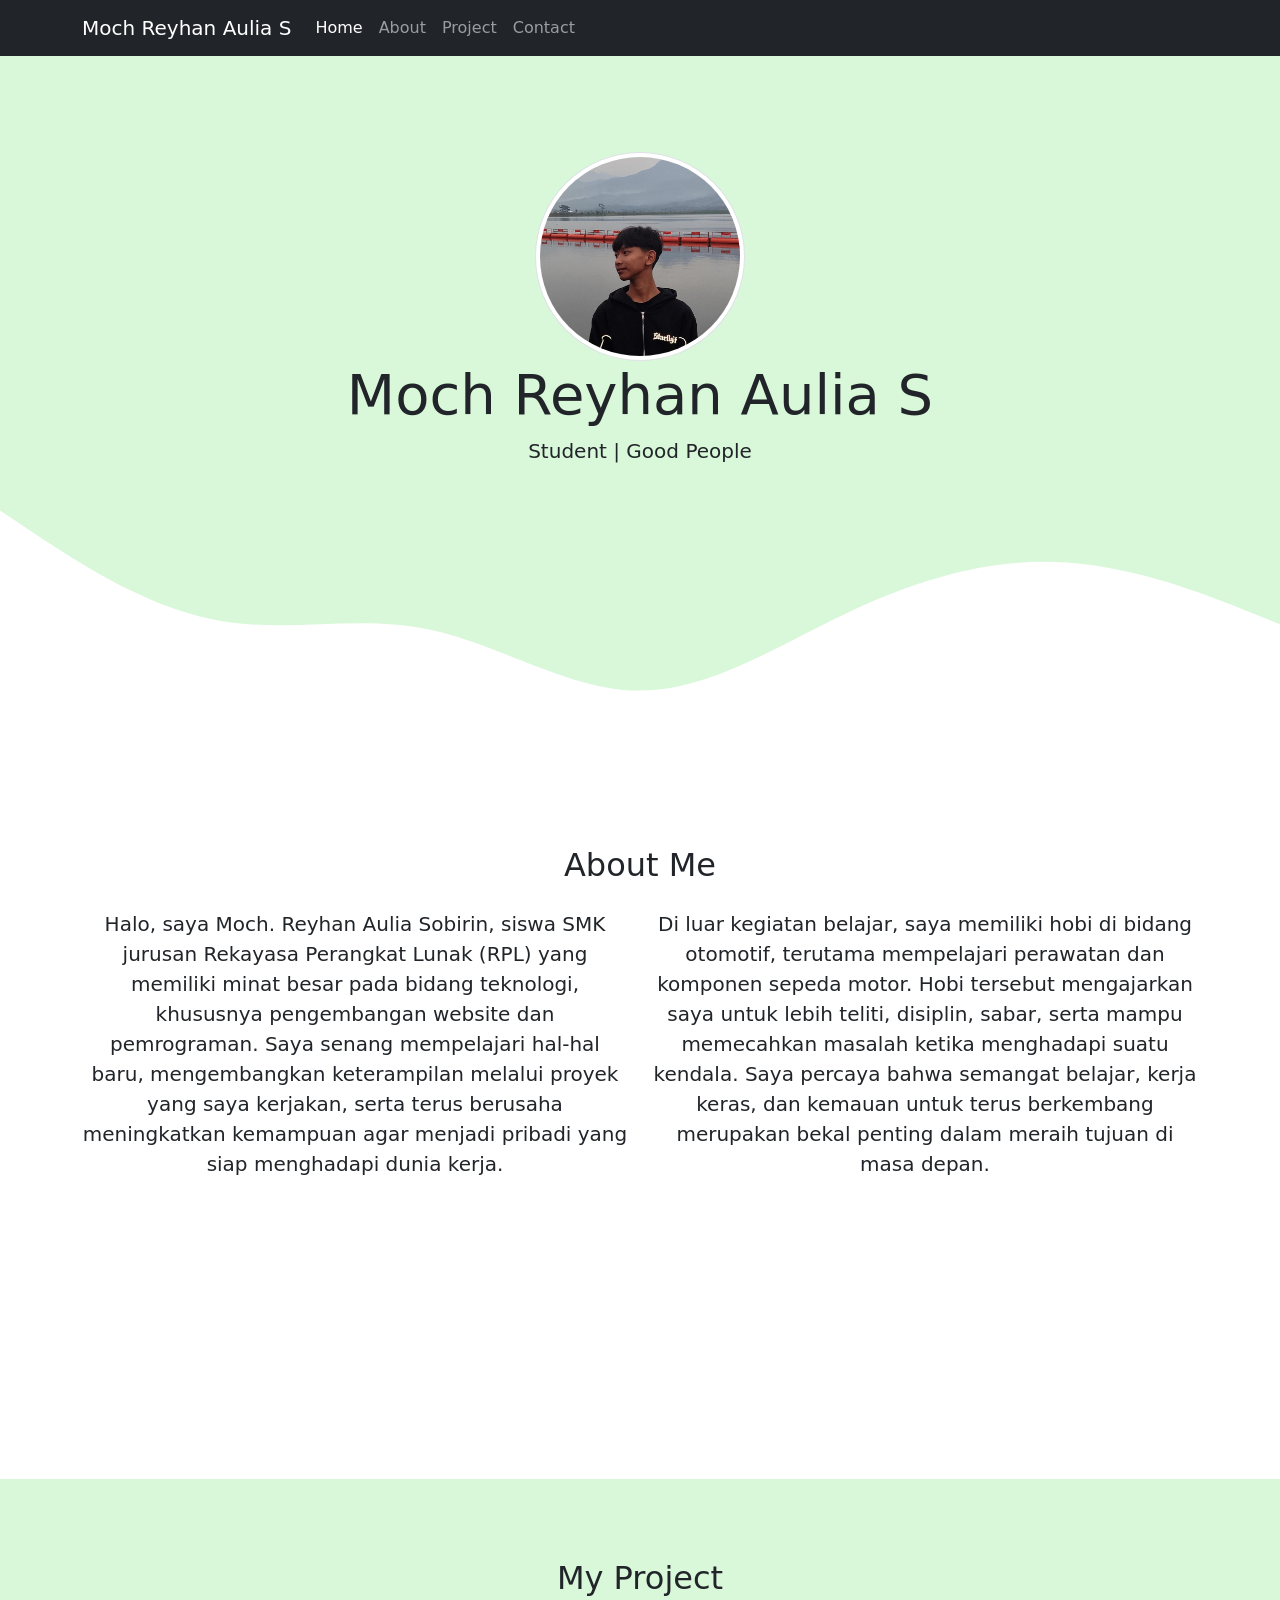
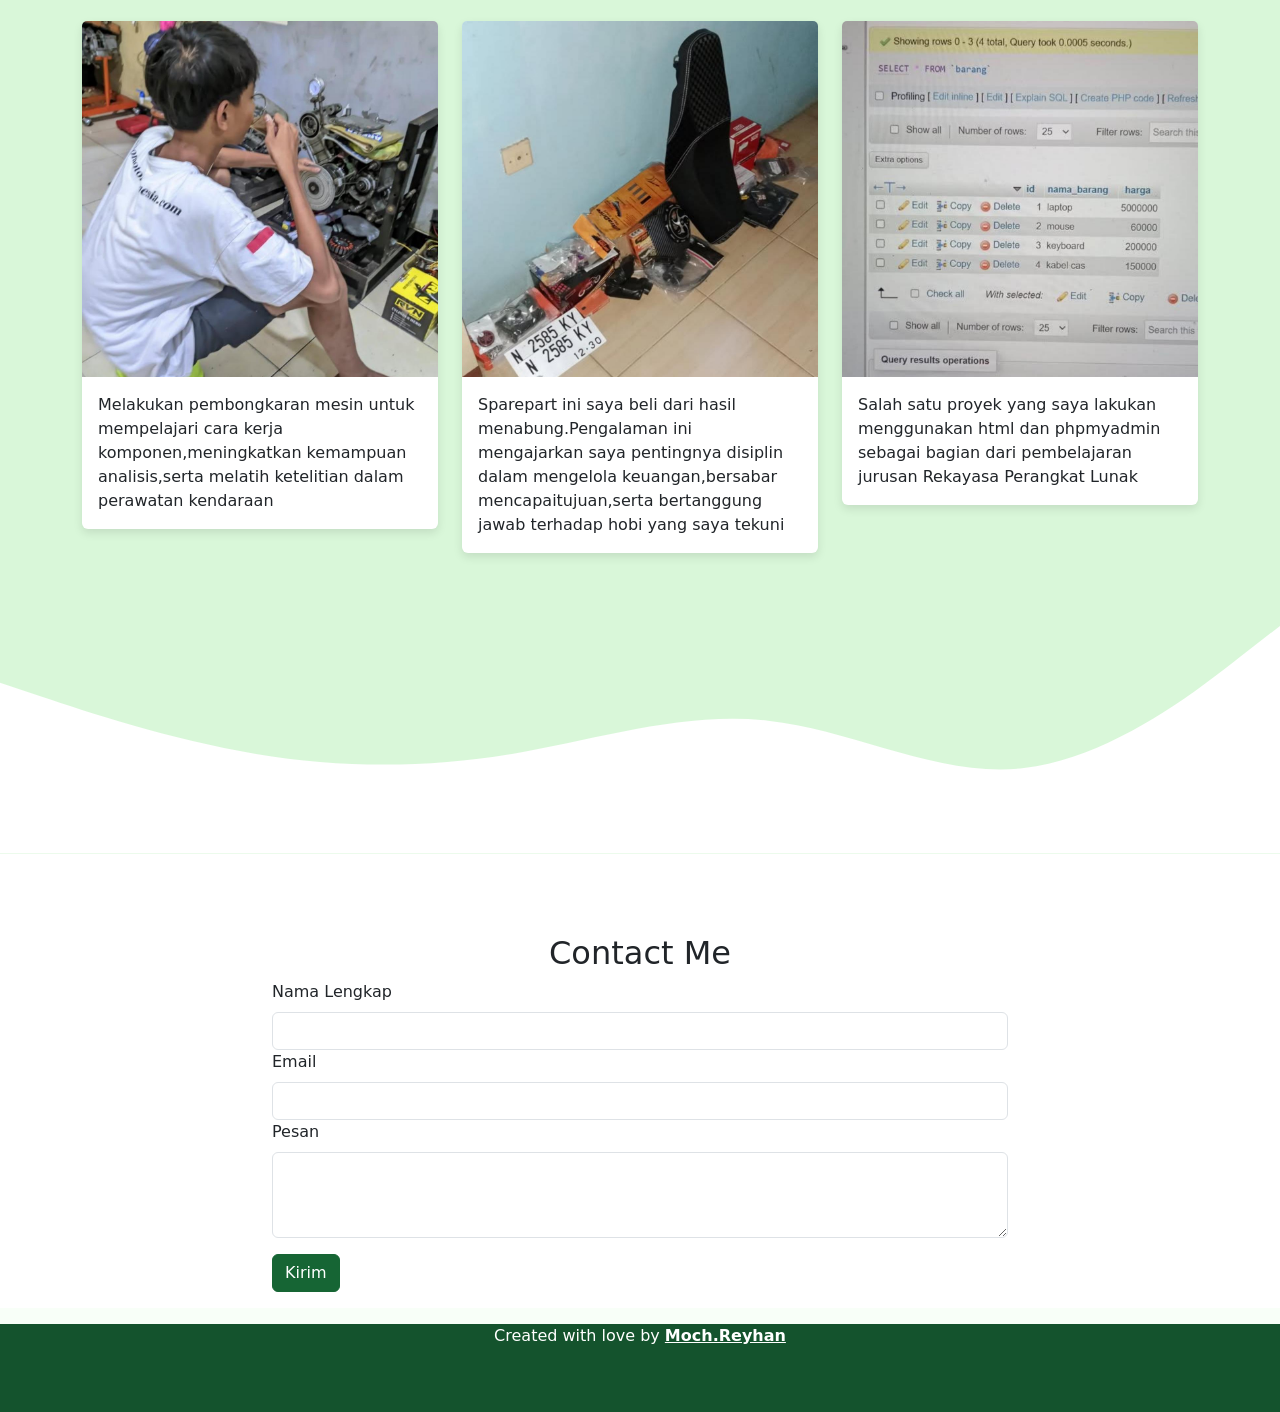
==== tugas.html @ 7f942aef "Renane portofolio.html to tugas.html" ====
<!doctype html>
<html lang="en">
  <head>
    <!-- Required meta tags -->
    <meta charset="utf-8" />
    <meta name="viewport" content="width=device-width, initial-scale=1" />

    <!-- Bootstrap CSS -->
    <link href="https://cdn.jsdelivr.net/npm/bootstrap@5.0.2/dist/css/bootstrap.min.css" rel="stylesheet" integrity="sha384-EVSTQN3/azprG1Anm3QDgpJLIm9Nao0Yz1ztcQTwFspd3yD65VohhpuuCOmLASjC" crossorigin="anonymous" />
    <!--My CSS-->
    <link rel="stylesheet" href="style.css" />

    <title>portofolio reyy</title>
  </head>
  <body id="home">
    <!-- navbar-->
    <nav class="navbar navbar-expand-lg navbar-dark bg-dark">
      <div class="container">
        <a class="navbar-brand" href="#">Moch Reyhan Aulia S</a>
        <button class="navbar-toggler" type="button" data-bs-toggle="collapse" data-bs-target="#navbarNav" aria-controls="navbarNav" aria-expanded="false" aria-label="Toggle navigation">
          <span class="navbar-toggler-icon"></span>
        </button>
        <div class="collapse navbar-collapse" id="navbarNav">
          <ul class="navbar-nav" ms-auto>
            <li class="nav-item">
              <a class="nav-link active" aria-current="page" href="#home">Home</a>
            </li>
            <li class="nav-item">
              <a class="nav-link" href="#about">About</a>
            </li>
            <li class="nav-item">
              <a class="nav-link" href="#project">Project</a>
            </li>

            <li class="nav-item">
              <a class="nav-link" href="#contact">Contact</a>
            </li>
          </ul>
        </div>
      </div>
    </nav>
    <!--Akhir Navbar-->

    <!--Jumbotron-->
    <section class="jumbotron text-center">
      <img src="foto porto/reyreyrey(1).jpg" alt="Moch Reyhan Aulia S" width="210" class="rounded-circle img-thumbnail" />
      <h1 class="display-4">Moch Reyhan Aulia S</h1>
      <p class="lead">Student | Good People</p>
      <svg xmlns="http://www.w3.org/2000/svg" viewBox="0 0 1440 320"><path fill="#ffffff" fill-opacity="1" d="M0,32L40,58.7C80,85,160,139,240,154.7C320,171,400,149,480,165.3C560,181,640,235,720,234.7C800,235,880,181,960,144C1040,107,1120,85,1200,90.7C1280,96,1360,128,1400,144L1440,160L1440,320L1400,320C1360,320,1280,320,1200,320C1120,320,1040,320,960,320C880,320,800,320,720,320C640,320,560,320,480,320C400,320,320,320,240,320C160,320,80,320,40,320L0,320Z"></path></svg>
    </section>
    <!--Akhir Jumbotron-->

    <!--About-->
    <section id="about">
      <div class="container">
        <div class="row text-center mb-3">
          <div class="col">
            <h2>About Me</h2>
          </div>
        </div>
        <div class="row justify-content-center fs-5 text-center">
          <div class="col-md-6">
            <p>Halo, saya Moch. Reyhan Aulia Sobirin, siswa SMK jurusan Rekayasa Perangkat Lunak (RPL) yang memiliki minat besar pada bidang teknologi, khususnya pengembangan website dan pemrograman. Saya senang mempelajari hal-hal baru, mengembangkan keterampilan melalui proyek yang saya kerjakan, serta terus berusaha meningkatkan kemampuan agar menjadi pribadi yang siap menghadapi dunia kerja.</p>
          </div>
          <div class="col-md-6">
            <p>Di luar kegiatan belajar, saya memiliki hobi di bidang otomotif, terutama mempelajari perawatan dan komponen sepeda motor. Hobi tersebut mengajarkan saya untuk lebih teliti, disiplin, sabar, serta mampu memecahkan masalah ketika menghadapi suatu kendala. Saya percaya bahwa semangat belajar, kerja keras, dan kemauan untuk terus berkembang merupakan bekal penting dalam meraih tujuan di masa depan.
</p>
          </div>
        </div>
      </div>
      <svg xmlns="http://www.w3.org/2000/svg" viewBox="0 0 1440 320">
        <path
          fill="#ffff"
          fill-opacity="1"
          d="M0,128L48,144C96,160,192,192,288,208C384,224,480,224,576,208C672,192,768,160,864,170.7C960,181,1056,235,1152,224C1248,213,1344,139,1392,101.3L1440,64L1440,320L1392,320C1344,320,1248,320,1152,320C1056,320,960,320,864,320C768,320,672,320,576,320C480,320,384,320,288,320C192,320,96,320,48,320L0,320Z"
        ></path>
      </svg>
      </section>
    <!--Akhir About-->

    <!--Project-->
    <section id="project">
      <div class="container">
        <div class="row text-center mb-3">
          <div class="col">
            <h2>My Project</h2>
          </div>
        </div>
        <div class="row justify-content-center">
          <div class="col-md-4 mb-3">
            <div class="card">
              <img src="foto project/1(1).jpg" class="card-img-top" alt="Project 1" />
              <div class="card-body">
                <p class="card-text">Melakukan pembongkaran mesin untuk mempelajari cara kerja komponen,meningkatkan kemampuan analisis,serta melatih ketelitian dalam perawatan kendaraan</p>
              </div>
            </div>
          </div>
          <div class="col-md-4 mb-3">
            <div class="card">
              <img src="foto project/2(1).jpg" class="card-img-top" alt="Project 2" />
              <div class="card-body">
                <p class="card-text">Sparepart ini saya beli dari hasil menabung.Pengalaman ini mengajarkan saya pentingnya disiplin dalam mengelola keuangan,bersabar mencapaitujuan,serta bertanggung  jawab terhadap hobi yang saya tekuni</p>
              </div>
            </div>
          </div>
          <div class="col-md-4 mb-3">
            <div class="card">
              <img src="foto project/4(1).jpg" class="card-img-top" alt="Project 3" />
              <div class="card-body">
                <p class="card-text">Salah satu proyek yang saya lakukan menggunakan html dan phpmyadmin sebagai bagian dari pembelajaran jurusan Rekayasa Perangkat Lunak</p>
              </div>
            </div>
          </div>

            </div>
          </div>
        </div>
      </div>
      <svg xmlns="http://www.w3.org/2000/svg" viewBox="0 0 1440 320">
        <path
          fill="#ffff"
          fill-opacity="1"
          d="M0,128L48,144C96,160,192,192,288,208C384,224,480,224,576,208C672,192,768,160,864,170.7C960,181,1056,235,1152,224C1248,213,1344,139,1392,101.3L1440,64L1440,320L1392,320C1344,320,1248,320,1152,320C1056,320,960,320,864,320C768,320,672,320,576,320C480,320,384,320,288,320C192,320,96,320,48,320L0,320Z"
        ></path>
      </svg>
    </section>
    <!--Akhir Projek-->

    <!--Contact-->
    <section id="contact">
      <div class="container">
        <div class="row text-center">
          <div class="col">
            <h2>Contact Me</h2>
          </div>
        </div>
        <div class="row justify-content-center mb-3">
          <div class="col-md-8">
            <form>
              <div class="mb-3">
                <label for="name" class="form-label">Nama Lengkap</label>
                <input type="text" class="form-control" id="" aria-describedby="name" />
                
              <div class="mb-3">
                <label for="email" class="form-label">Email</label>
                <input type="email" class="form-control" id="email" aria-describedby="email" />
                <div class="mb-3">
  <label for="pesan" class="form-label">Pesan</label>
  <textarea class="form-control" id="pesan" rows="3"></textarea>
</div>
                </div>
              <button type="submit" class="btn btn-success">Kirim</button>
            </form>
          </div>
        </div>
      </div>
    </section>
    <!--Akhiri Contact-->

    <!--Footer-->
    <footer class="bg-dark-green text-white text-center pb-5">
      <p>Created with love by <a href="https://www.instagram.com/rehannnn__21/Reyhan" class="fw-bold text-white">Moch.Reyhan</a></p>
    </footer>

    <!--Akhir-->

    <script src="https://cdn.jsdelivr.net/npm/bootstrap@5.0.2/dist/js/bootstrap.bundle.min.js" integrity="sha384-MrcW6ZMFYlzcLA8Nl+NtUVF0sA7MsXsP1UyJoMp4YLEuNSfAP+JcXn/tWtIaxVXM" crossorigin="anonymous"></script>
  </body>
</html>
---- style.css ----
section {
  padding-top: 5rem;
}

/* Tema Hijau */

body {
  background-color: #f8fff8;
}

/* Jumbotron */
.jumbotron {
  padding-top: 6rem;
  background-color: #d9f7d9;
}

/* Section Project */
#project {
  background-color: #d9f7d9;
}

/* About */
#about {
  background-color: white;
}

/* Contact */
#contact {
  background-color: #ffffff;
}

/* Card */
.card {
  border: none;
  box-shadow: 0 4px 10px rgba(0, 0, 0, 0.1);
  transition: 0.3s;
}

.card:hover {
  transform: translateY(-5px);
}

/* Tombol */
.btn-success {
  background-color: #166534;
  border-color: #166534;
}

.btn-success:hover {
  background-color: #14532d;
  border-color: #14532d;
}

/* Footer */
footer {
  background-color: #14532d;
}

/* Smooth Scroll */
html {
  scroll-behavior: smooth;
}
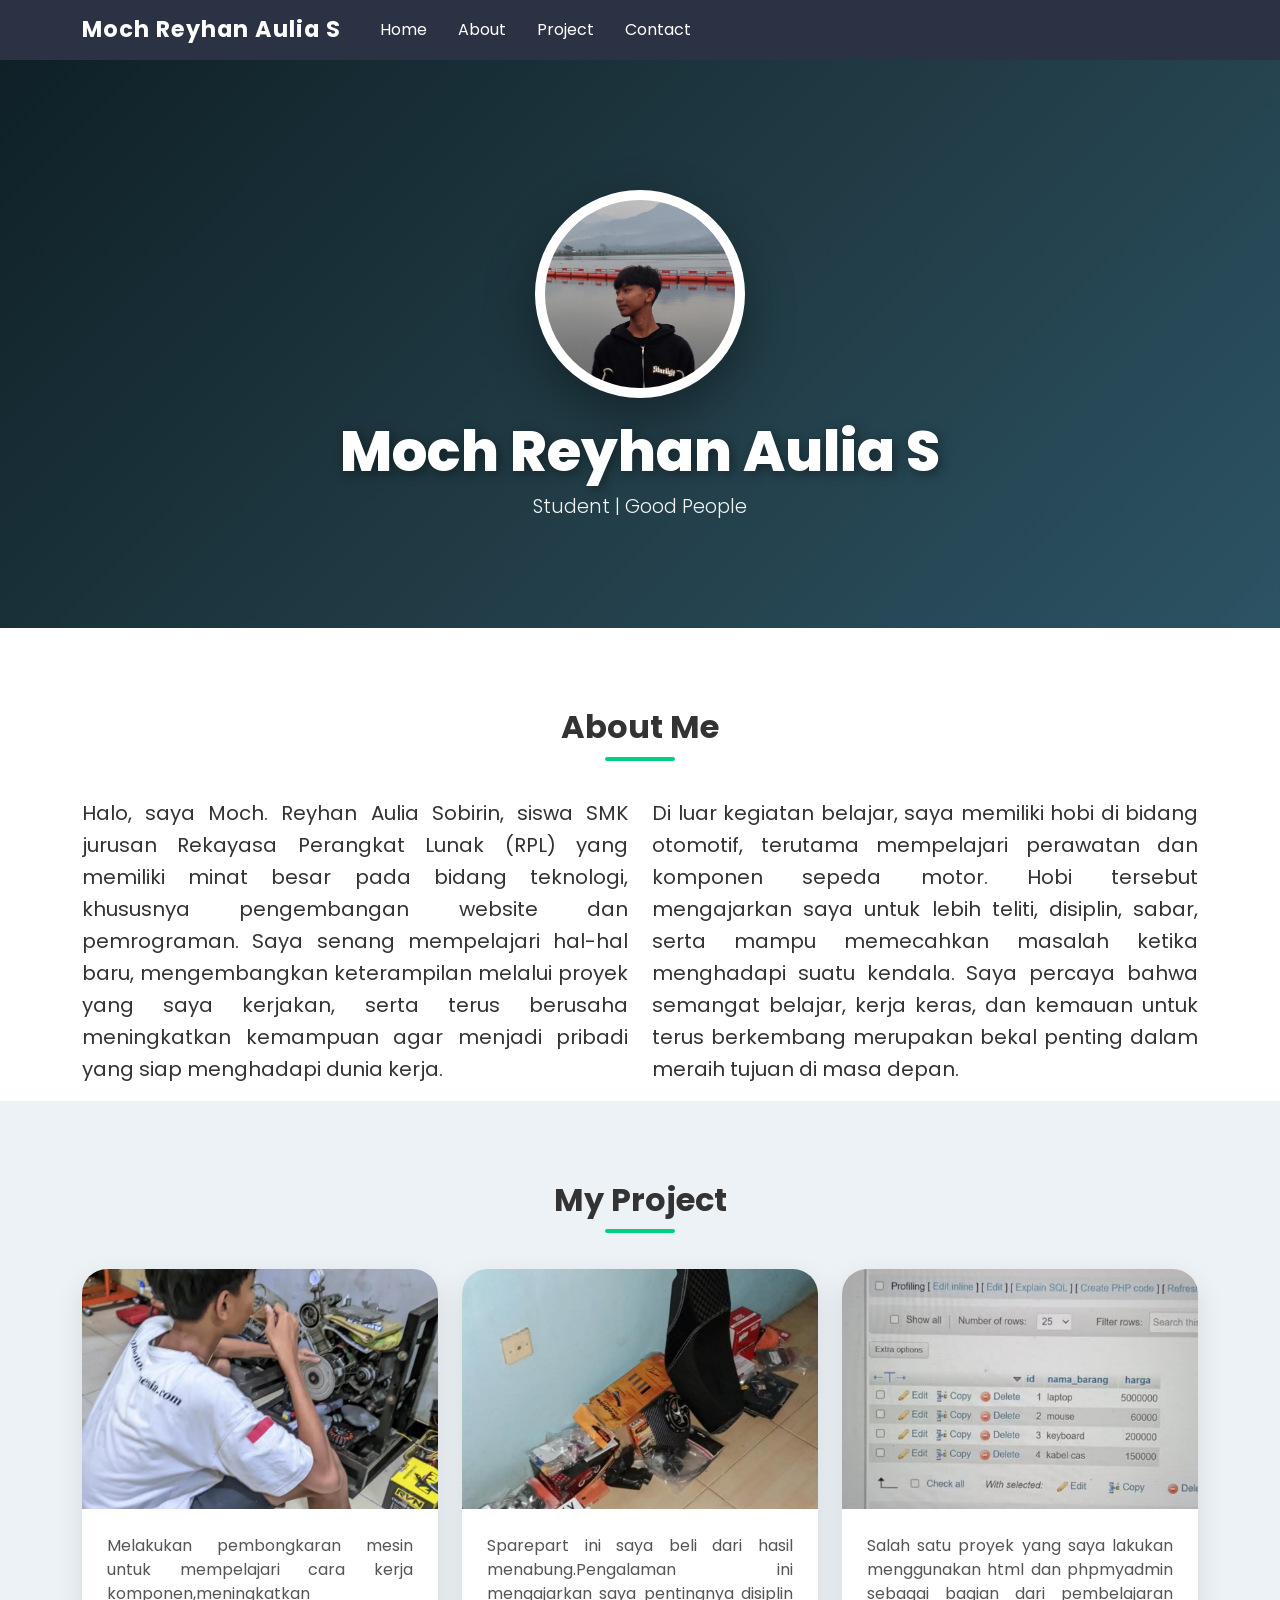
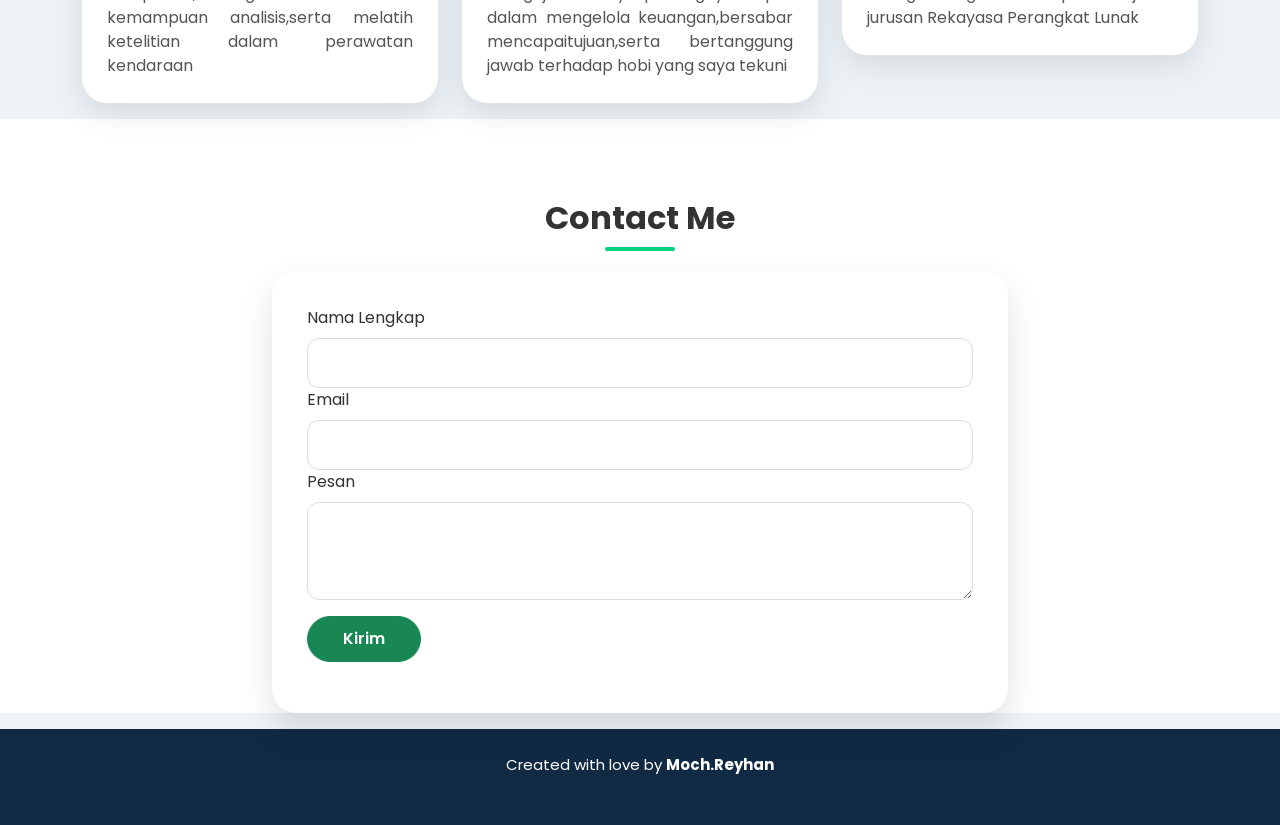
==== commit a94b9152: "initial commit" ====
--- a/tugas.html
+++ b/tugas.html
@@ -46,7 +46,7 @@
       <img src="foto porto/reyreyrey(1).jpg" alt="Moch Reyhan Aulia S" width="210" class="rounded-circle img-thumbnail" />
       <h1 class="display-4">Moch Reyhan Aulia S</h1>
       <p class="lead">Student | Good People</p>
-      <svg xmlns="http://www.w3.org/2000/svg" viewBox="0 0 1440 320"><path fill="#ffffff" fill-opacity="1" d="M0,32L40,58.7C80,85,160,139,240,154.7C320,171,400,149,480,165.3C560,181,640,235,720,234.7C800,235,880,181,960,144C1040,107,1120,85,1200,90.7C1280,96,1360,128,1400,144L1440,160L1440,320L1400,320C1360,320,1280,320,1200,320C1120,320,1040,320,960,320C880,320,800,320,720,320C640,320,560,320,480,320C400,320,320,320,240,320C160,320,80,320,40,320L0,320Z"></path></svg>
+      
     </section>
     <!--Akhir Jumbotron-->
 
@@ -68,13 +68,7 @@
           </div>
         </div>
       </div>
-      <svg xmlns="http://www.w3.org/2000/svg" viewBox="0 0 1440 320">
-        <path
-          fill="#ffff"
-          fill-opacity="1"
-          d="M0,128L48,144C96,160,192,192,288,208C384,224,480,224,576,208C672,192,768,160,864,170.7C960,181,1056,235,1152,224C1248,213,1344,139,1392,101.3L1440,64L1440,320L1392,320C1344,320,1248,320,1152,320C1056,320,960,320,864,320C768,320,672,320,576,320C480,320,384,320,288,320C192,320,96,320,48,320L0,320Z"
-        ></path>
-      </svg>
+
       </section>
     <!--Akhir About-->
 
@@ -116,13 +110,7 @@
           </div>
         </div>
       </div>
-      <svg xmlns="http://www.w3.org/2000/svg" viewBox="0 0 1440 320">
-        <path
-          fill="#ffff"
-          fill-opacity="1"
-          d="M0,128L48,144C96,160,192,192,288,208C384,224,480,224,576,208C672,192,768,160,864,170.7C960,181,1056,235,1152,224C1248,213,1344,139,1392,101.3L1440,64L1440,320L1392,320C1344,320,1248,320,1152,320C1056,320,960,320,864,320C768,320,672,320,576,320C480,320,384,320,288,320C192,320,96,320,48,320L0,320Z"
-        ></path>
-      </svg>
+      
     </section>
     <!--Akhir Projek-->
 
--- a/style.css
+++ b/style.css
@@ -1,62 +1,336 @@
+/* =========================
+   GOOGLE FONT
+========================= */
+@import url("https://fonts.googleapis.com/css2?family=Poppins:wght@300;400;500;600;700;800&display=swap");
+
+* {
+  margin: 0;
+  padding: 0;
+  box-sizing: border-box;
+}
+
+html {
+  scroll-behavior: smooth;
+}
+
+body {
+  font-family: "Poppins", sans-serif;
+  background: #eef3f8;
+  color: #333;
+}
+
+/* =========================
+   NAVBAR
+========================= */
+
+.navbar {
+  background: rgba(15, 23, 42, 0.88) !important;
+  backdrop-filter: blur(12px);
+  transition: 0.4s;
+}
+
+.navbar-brand {
+  font-size: 1.4rem;
+  font-weight: 700;
+  letter-spacing: 1px;
+}
+
+.nav-link {
+  color: white !important;
+  margin-left: 15px;
+  position: relative;
+  transition: 0.3s;
+}
+
+.nav-link::after {
+  content: "";
+  width: 0%;
+  height: 2px;
+  background: #00d084;
+  position: absolute;
+  left: 0;
+  bottom: -5px;
+  transition: 0.3s;
+}
+
+.nav-link:hover::after {
+  width: 100%;
+}
+
+.nav-link:hover {
+  color: #00d084 !important;
+}
+
+/* =========================
+   JUMBOTRON
+========================= */
+
+.jumbotron {
+  padding-top: 130px;
+  padding-bottom: 90px;
+
+  background: linear-gradient(135deg, #0f2027, #203a43, #2c5364);
+
+  color: white;
+}
+
+.jumbotron img {
+  border: 6px solid white;
+  box-shadow: 0 20px 50px rgba(0, 0, 0, 0.35);
+
+  transition: 0.4s;
+}
+
+.jumbotron img:hover {
+  transform: scale(1.08) rotate(2deg);
+}
+
+.display-4 {
+  font-weight: 800;
+
+  margin-top: 20px;
+
+  text-shadow: 3px 3px 12px rgba(0, 0, 0, 0.4);
+}
+
+.lead {
+  font-size: 1.2rem;
+
+  opacity: 0.95;
+}
+
+/* =========================
+SECTION
+========================= */
+
 section {
-  padding-top: 5rem;
-}
-
-/* Tema Hijau */
-
-body {
-  background-color: #f8fff8;
-}
-
-/* Jumbotron */
-.jumbotron {
-  padding-top: 6rem;
-  background-color: #d9f7d9;
-}
-
-/* Section Project */
+  padding-top: 80px;
+}
+
+h2 {
+  font-weight: 700;
+
+  margin-bottom: 20px;
+
+  position: relative;
+}
+
+h2::after {
+  content: "";
+
+  display: block;
+
+  width: 70px;
+
+  height: 4px;
+
+  background: #00d084;
+
+  margin: 10px auto;
+
+  border-radius: 30px;
+}
+
+/* =========================
+ABOUT
+========================= */
+
+#about {
+  background: white;
+}
+
+#about p {
+  line-height: 32px;
+
+  text-align: justify;
+}
+
+/* =========================
+PROJECT
+========================= */
+
 #project {
-  background-color: #d9f7d9;
-}
-
-/* About */
-#about {
-  background-color: white;
-}
-
-/* Contact */
-#contact {
-  background-color: #ffffff;
-}
-
-/* Card */
+  background: #edf2f7;
+}
+
 .card {
   border: none;
-  box-shadow: 0 4px 10px rgba(0, 0, 0, 0.1);
+
+  border-radius: 25px;
+
+  overflow: hidden;
+
+  transition: 0.4s;
+
+  box-shadow: 0 10px 30px rgba(0, 0, 0, 0.1);
+}
+
+.card:hover {
+  transform: translateY(-12px);
+
+  box-shadow: 0 25px 45px rgba(0, 0, 0, 0.25);
+}
+
+.card img {
+  height: 240px;
+
+  object-fit: cover;
+
+  transition: 0.5s;
+}
+
+.card:hover img {
+  transform: scale(1.08);
+}
+
+.card-body {
+  padding: 25px;
+}
+
+.card-text {
+  text-align: justify;
+
+  color: #555;
+}
+
+/* =========================
+CONTACT
+========================= */
+
+#contact {
+  background: white;
+}
+
+form {
+  background: white;
+
+  padding: 35px;
+
+  border-radius: 25px;
+
+  box-shadow: 0 15px 35px rgba(0, 0, 0, 0.12);
+}
+
+.form-control {
+  border-radius: 12px;
+
+  padding: 12px;
+
+  border: 1px solid #ddd;
+}
+
+.form-control:focus {
+  border-color: #00d084;
+
+  box-shadow: 0 0 15px rgba(0, 208, 132, 0.25);
+}
+
+/* =========================
+BUTTON
+========================= */
+
+.btn-success {
+  border-radius: 40px;
+
+  padding: 10px 35px;
+
+  font-weight: 600;
+
   transition: 0.3s;
 }
 
-.card:hover {
-  transform: translateY(-5px);
-}
-
-/* Tombol */
-.btn-success {
-  background-color: #166534;
-  border-color: #166534;
-}
-
 .btn-success:hover {
-  background-color: #14532d;
-  border-color: #14532d;
-}
-
-/* Footer */
+  transform: translateY(-3px);
+
+  box-shadow: 0 10px 25px rgba(25, 135, 84, 0.4);
+}
+
+/* =========================
+FOOTER
+========================= */
+
+.bg-dark-green {
+  background: #102a43;
+}
+
 footer {
-  background-color: #14532d;
-}
-
-/* Smooth Scroll */
-html {
-  scroll-behavior: smooth;
-}
+  padding-top: 25px;
+}
+
+footer p {
+  margin: 0;
+
+  font-size: 15px;
+}
+
+footer a {
+  text-decoration: none;
+}
+
+footer a:hover {
+  color: #00d084 !important;
+}
+
+/* =========================
+SCROLLBAR
+========================= */
+
+::-webkit-scrollbar {
+  width: 10px;
+}
+
+::-webkit-scrollbar-track {
+  background: #ddd;
+}
+
+::-webkit-scrollbar-thumb {
+  background: #00d084;
+
+  border-radius: 20px;
+}
+
+::-webkit-scrollbar-thumb:hover {
+  background: #0ca678;
+}
+
+/* =========================
+ANIMATION
+========================= */
+
+.card,
+form,
+img {
+  animation: fadeUp 0.8s ease;
+}
+
+@keyframes fadeUp {
+  from {
+    opacity: 0;
+
+    transform: translateY(35px);
+  }
+
+  to {
+    opacity: 1;
+
+    transform: translateY(0);
+  }
+}
+
+/* =========================
+RESPONSIVE
+========================= */
+
+@media (max-width: 768px) {
+  .display-4 {
+    font-size: 2.2rem;
+  }
+
+  .jumbotron {
+    padding-top: 110px;
+  }
+
+  .card img {
+    height: 200px;
+  }
+}
